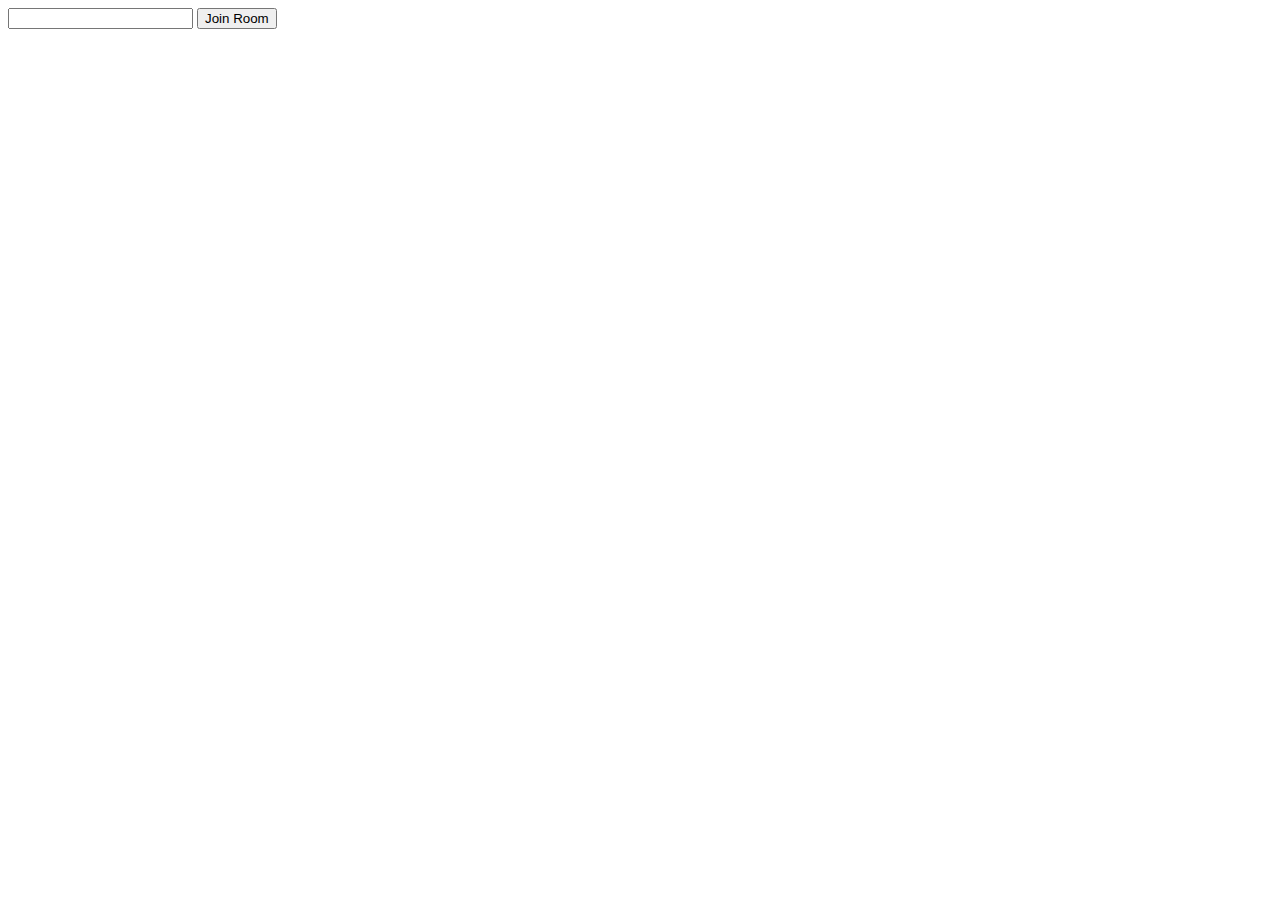
==== lobby.html @ 46bcefea "Started styling the app" ====
<!DOCTYPE html>
<html lang="en">
<head>
    <meta charset="UTF-8">
    <meta http-equiv="X-UA-Compatible" content="IE=edge">
    <meta name="viewport" content="width=device-width, initial-scale=1.0">
    <title>WebRTCImplementation</title>
    <link rel="stylesheet" href="lobby.css">
</head>
<body>
    
    <form id="join-form">
        <input type="text" name="invite_link" required>
        <input type="submit" value="Join Room">
    </form>

</body>

<script>
    let form = document.getElementById("join-form")
    form.addEventListener("submit", (e) => {
        e.preventDefault()
        let inviteCode = e.target.invite_link.value
        window.location = `index.html?room=${inviteCode}`
    })
</script>

</html>
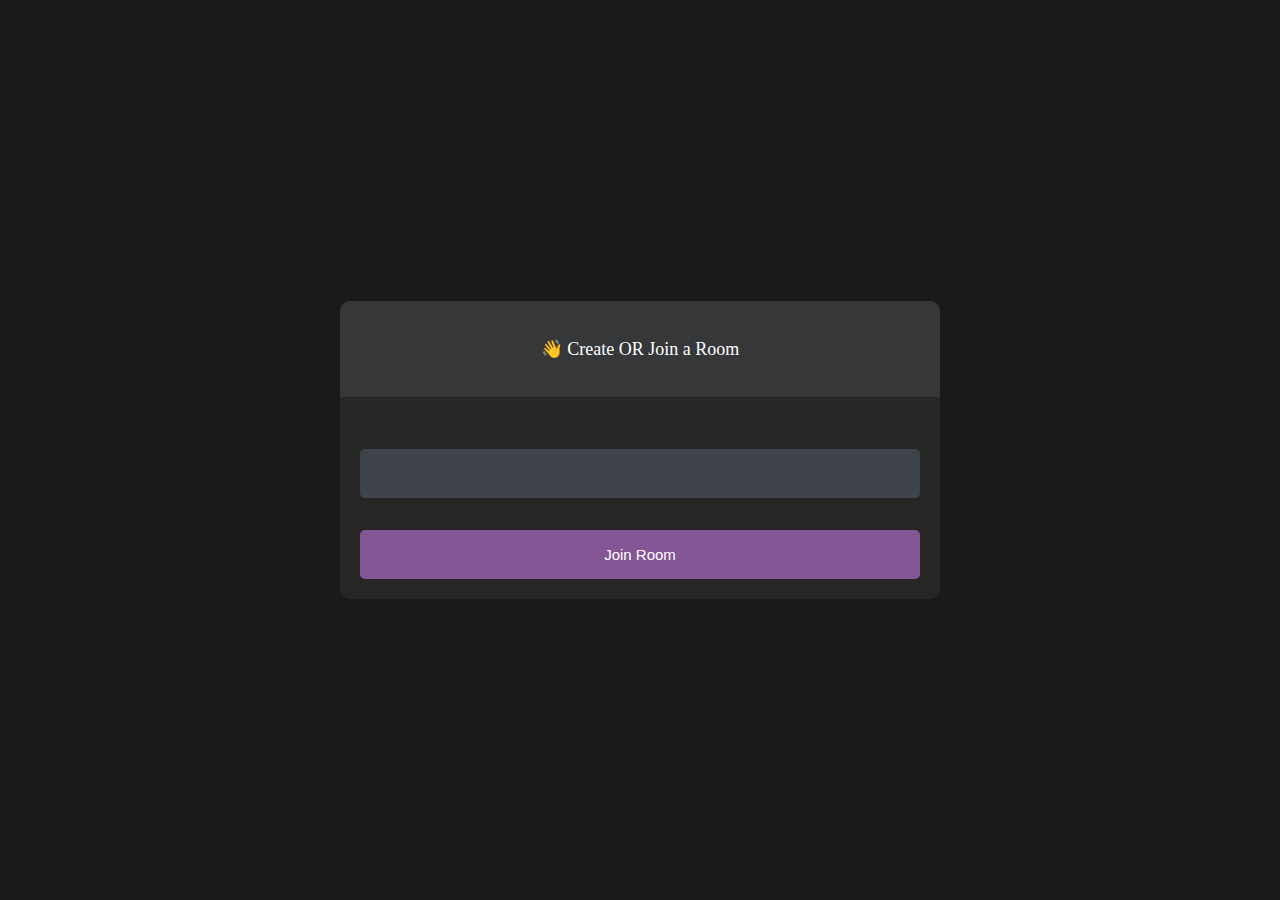
==== commit e01ab087: "Project Complete" ====
--- a/lobby.html
+++ b/lobby.html
@@ -8,12 +8,23 @@
     <link rel="stylesheet" href="lobby.css">
 </head>
 <body>
+
+    <main id="lobby-container">
+        <div id="form-container">
+            <div id="form__container__header">
+                <p>👋 Create OR Join a Room</p>
+            </div>
+            <div id="form__content__wrapper">
+                <form id="join-form">
+                    <input type="text" name="invite_link" required>
+                    <input type="submit" value="Join Room">
+                </form>
+            
+            </div>
+        </div>
+    </main>
     
-    <form id="join-form">
-        <input type="text" name="invite_link" required>
-        <input type="submit" value="Join Room">
-    </form>
-
+    
 </body>
 
 <script>
--- a/lobby.css
+++ b/lobby.css
@@ -0,0 +1,48 @@
+body {
+    background-color: #1a1a1a;
+    color: #fff;
+}
+
+#form-container {
+    width: 90%;
+    max-width: 600px;
+    border-radius: 10px;
+    background-color: #262625;
+    position: fixed;
+    top: 50%;
+    left: 50%;
+    transform: translate(-50%, -50%)
+}
+
+#form__container__header {
+    border-radius: 10px 10px 0 0;
+    padding: 30px;
+    text-align: center;
+    background-color: #363739;
+    margin: 0;
+    font-size: 18px;
+    font-weight: 300;
+    line-height: 0;
+}
+
+#form__content__wrapper {
+    padding: 20px;
+}
+
+input {
+    box-sizing: border-box;
+    color: #fff;
+    width: 100%;
+    margin: 0;
+    border: none;
+    border-radius: 5px;
+    padding: 16px 20px;
+    font-size: 15px;
+    background-color: #3f434a;
+    margin-top: 32px;
+}
+
+input[type="submit"] {
+    background-color: #845695;
+    
+}